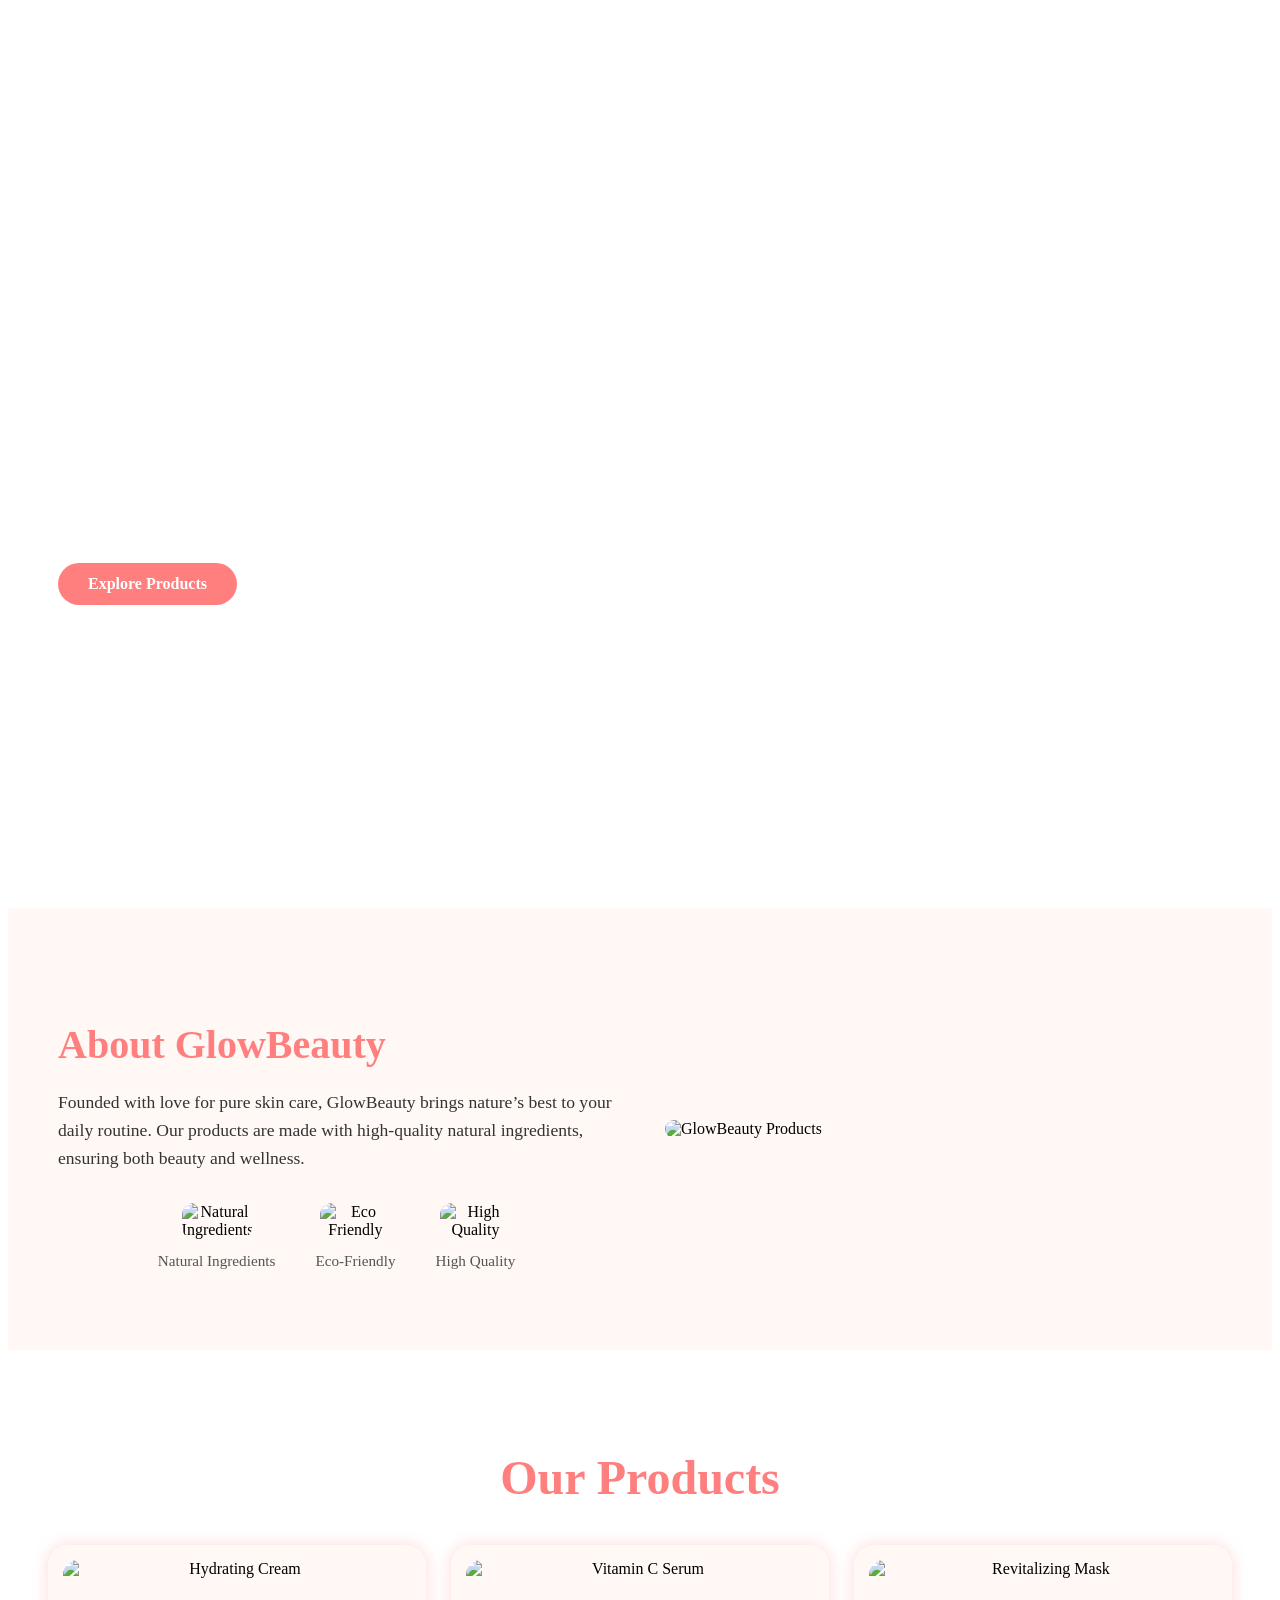
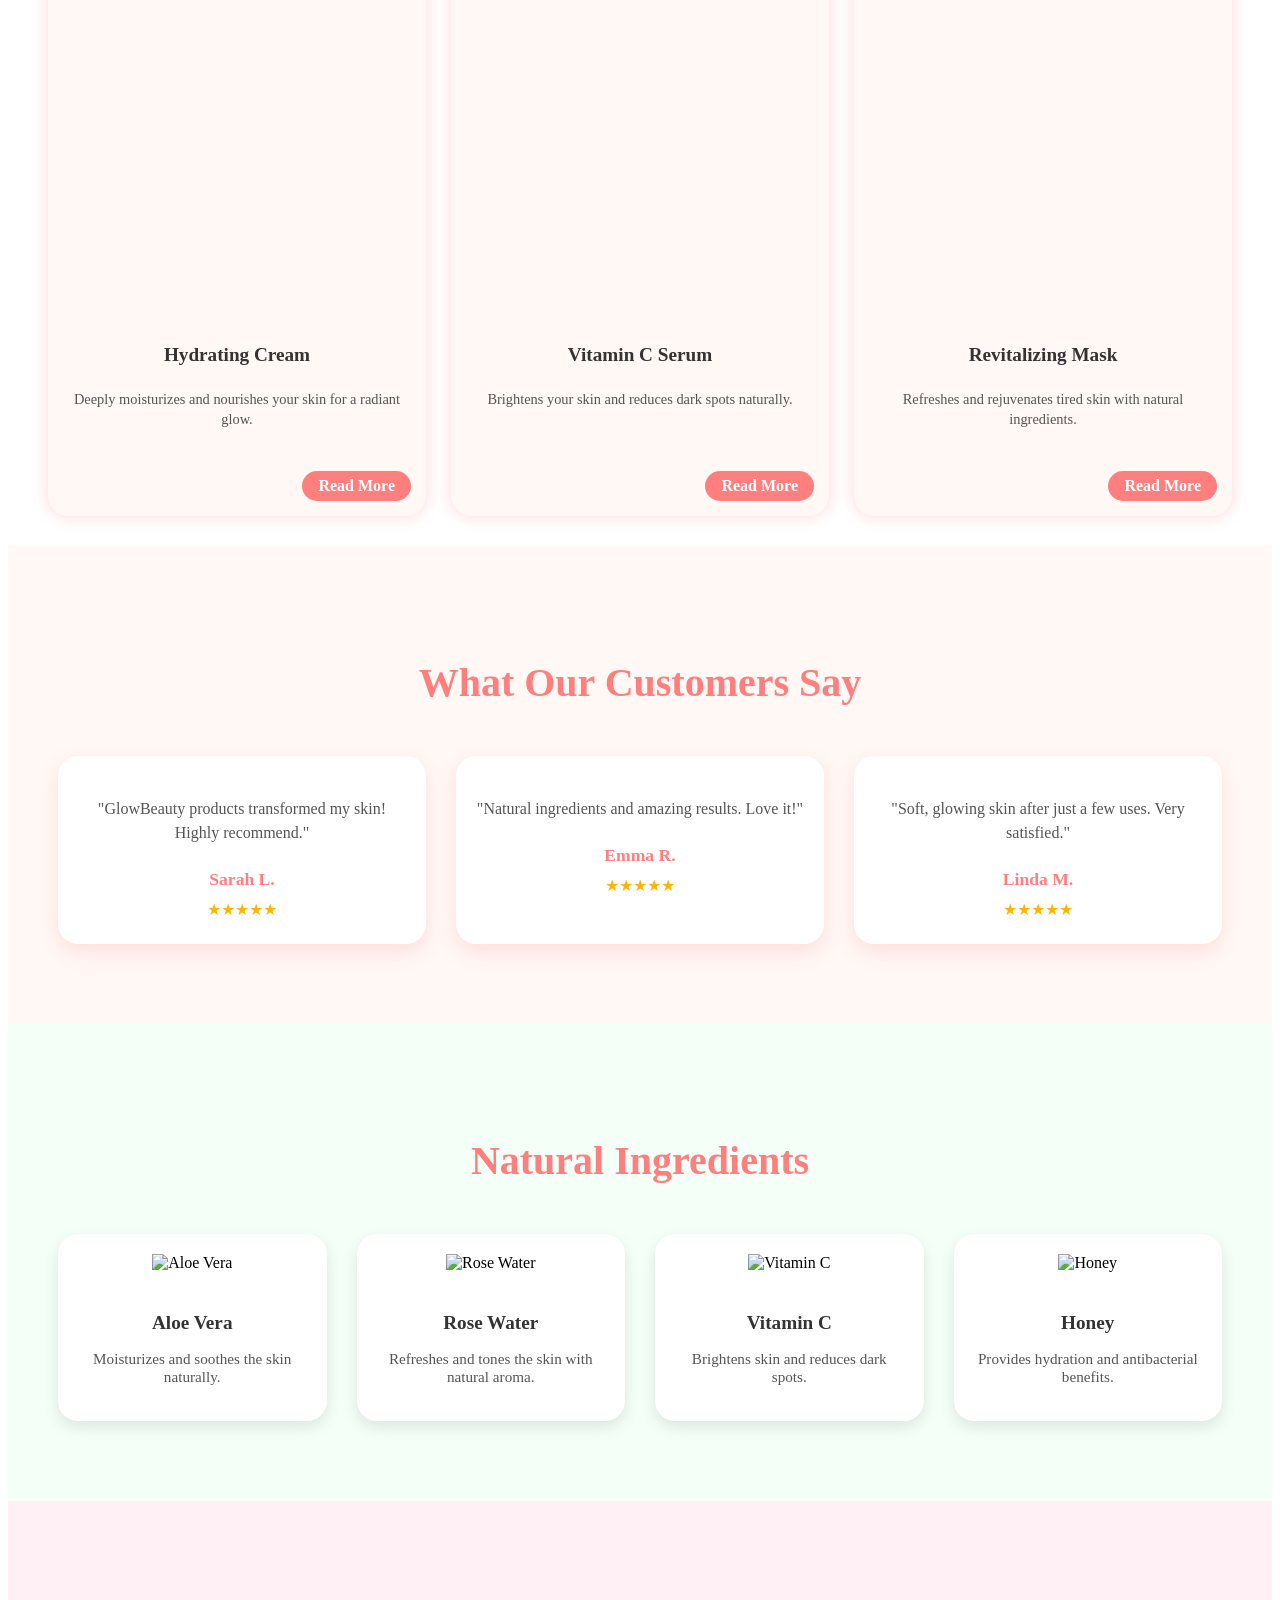
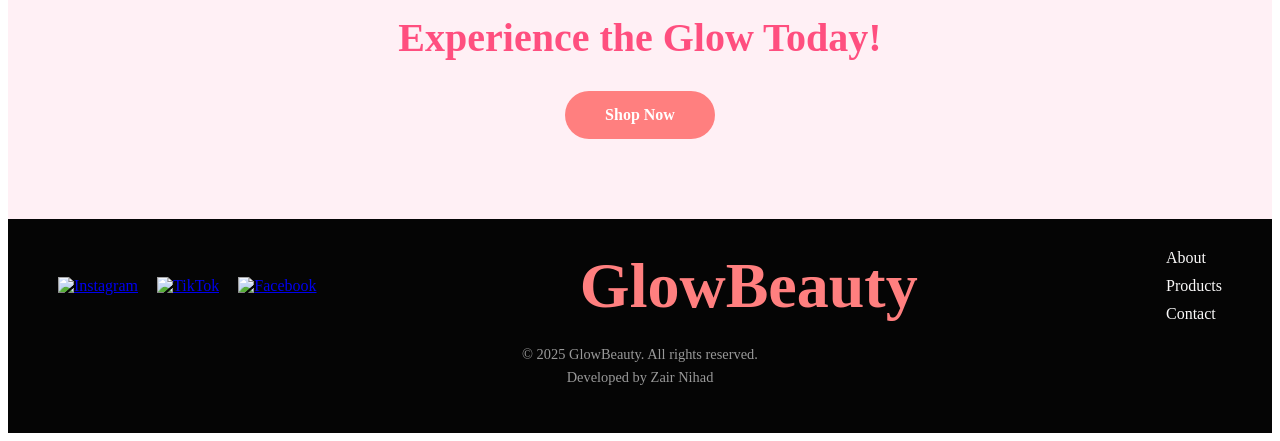
==== index.html @ d85ca3d1 "Improve mobile responsiveness for footer, page proudect" ====
<!DOCTYPE html>
<html lang="en">
<head>
  <meta charset="UTF-8" />
  <meta name="viewport" content="width=device-width, initial-scale=1.0" />
  <title>GlowBeauty - Natural Skincare</title>
  <link rel="stylesheet" href="style.css">
  
</head>
<body>

 <section class="hero">
  <video autoplay muted loop class="hero-video">
    <source src="images/beautyVedio.mp4" type="video/mp4">
    Your browser does not support HTML5 video.
  </video>
  <div class="hero-content">
    <h1>GlowBeauty</h1>
    <h2>Pure Beauty, Naturally</h2>
    <p>We bring nature’s best to your daily skincare routine.</p>
    <a href="#products" class="btn">Explore Products</a>
  </div>
</section>

<section class="about" id="about">
  <div class="about-container">
    <div class="about-text animate-left-once">
      <h2>About GlowBeauty</h2>
      <p>
        Founded with love for pure skin care, GlowBeauty brings nature’s best to your daily routine.
        Our products are made with high-quality natural ingredients, ensuring both beauty and wellness.
      </p>
      <div class="icons">
        <div class="icon animate-icon">
          <img src="images/naaa.webp" alt="Natural Ingredients">
          <span>Natural Ingredients</span>
        </div>
        <div class="icon animate-icon">
          <img src="images/eco.jpg" alt="Eco Friendly">
          <span>Eco-Friendly</span>
        </div>
        <div class="icon animate-icon">
          <img src="images/hightquality.png" alt="High Quality">
          <span>High Quality</span>
        </div>
      </div>
    </div>
    <div class="about-image animate-right-once">
      <img src="images/product.webp" alt="GlowBeauty Products">
    </div>
  </div>
</section>


<section class="products" id="products">
  <h2 class="section-title">Our Products</h2>
  <div class="products-grid">

    <div class="product-card">
      <div class="flip-image">
        <img class="front" src="images/pomada.webp" alt="Hydrating Cream">
        <img class="back" src="images/pomada2.webp" alt="Hydrating Cream Back">
      </div>
      <h3>Hydrating Cream</h3>
      <p>Deeply moisturizes and nourishes your skin for a radiant glow.</p>
      <a href="images/products.html" class="btn-readmore">Read More</a>
    </div>

    <div class="product-card">
      <div class="flip-image">
        <img class="front" src="images/seroma.webp" alt="Vitamin C Serum">
        <img class="back" src="images/vitamin2.jpg" alt="Vitamin C Serum Back">
      </div>
      <h3>Vitamin C Serum</h3>
      <p>Brightens your skin and reduces dark spots naturally.</p>
      <a href="products.html" class="btn-readmore">Read More</a>
    </div>

    <div class="product-card">
      <div class="flip-image">
        <img class="front" src="images/img.webp" alt="Revitalizing Mask">
        <img class="back" src="images/seroma2.webp" alt="Revitalizing Mask Back">
      </div>
      <h3>Revitalizing Mask</h3>
      <p>Refreshes and rejuvenates tired skin with natural ingredients.</p>
      <a href="products.html" class="btn-readmore">Read More</a>
    </div>

  </div>
</section>



<section class="testimonials" id="testimonials">
  <h2>What Our Customers Say</h2>
  <div class="testimonials-grid">

    <div class="testimonial-card">
      <p>"GlowBeauty products transformed my skin! Highly recommend."</p>
      <h4>Sarah L.</h4>
      <div class="stars">★★★★★</div>
    </div>

    <div class="testimonial-card">
      <p>"Natural ingredients and amazing results. Love it!"</p>
      <h4>Emma R.</h4>
      <div class="stars">★★★★★</div>
    </div>

    <div class="testimonial-card">
      <p>"Soft, glowing skin after just a few uses. Very satisfied."</p>
      <h4>Linda M.</h4>
      <div class="stars">★★★★★</div>
    </div>

  </div>
</section>

<section class="ingredients" id="ingredients">
  <h2>Natural Ingredients</h2>
  <div class="ingredients-grid">
    <div class="ingredient-card">
      <img src="images/AloeVera.jpeg" alt="Aloe Vera">
      <h4>Aloe Vera</h4>
      <p>Moisturizes and soothes the skin naturally.</p>
    </div>
    <div class="ingredient-card">
      <img src="images/RoseWater.jpeg" alt="Rose Water">
      <h4>Rose Water</h4>
      <p>Refreshes and tones the skin with natural aroma.</p>
    </div>
    <div class="ingredient-card">
      <img src="images/VitaminC.jpeg" alt="Vitamin C">
      <h4>Vitamin C</h4>
      <p>Brightens skin and reduces dark spots.</p>
    </div>
    <div class="ingredient-card">
      <img src="images/Honey.jpg" alt="Honey">
      <h4>Honey</h4>
      <p>Provides hydration and antibacterial benefits.</p>
    </div>
  </div>
</section>

<section class="cta">
  <h2>Experience the Glow Today!</h2>
<a href="products.html" class="btn-cta">Shop Now</a>
</section>

<footer class="footer">
  <div class="footer-container">
    
    <div class="footer-social">
      <a href="#"><img src="images/insta.png" alt="Instagram"></a>
      <a href="#"><img src="images/tiktok.png" alt="TikTok"></a>
      <a href="#"><img src="images/facbook.png" alt="Facebook"></a>
    </div>

    <div class="footer-logo">
      <h2>GlowBeauty</h2>
    </div>

    <div class="footer-links">
      <a href="#about">About</a>
      <a href="#products">Products</a>
      <a href="#contact">Contact</a>
    </div>

  </div>
  <p class="footer-copy">   © 2025 GlowBeauty. All rights reserved.<br>
  Developed by Zair Nihad</p>
</footer>




<script>
 // النصوص والصورة تظهر مرة واحدة عند دخول القسم
const onceElements = document.querySelectorAll('.animate-left-once, .animate-right-once');

const icons = document.querySelectorAll('.animate-icon');

const elementInView = (el, offset = 0) => {
  const elementTop = el.getBoundingClientRect().top;
  return elementTop <= (window.innerHeight || document.documentElement.clientHeight) - offset;
};

// ظهور النصوص والصورة مرة واحدة
const displayOnceElements = () => {
  onceElements.forEach(el => {
    if (elementInView(el, 100)) {
      el.classList.add('visible-once');
    }
  });
};

// ظهور الأيقونات دائمًا عند الدخول أو العودة
const handleIconsAnimation = () => {
  icons.forEach(el => {
    if (elementInView(el, 50)) {
      el.classList.add('visible');
    } else {
      el.classList.remove('visible'); // لإعادة الانيميشن عند العودة
    }
  });
};

// Scroll event
window.addEventListener('scroll', () => {
  displayOnceElements();
  handleIconsAnimation();
});

// نفذ أول مرة عند تحميل الصفحة
displayOnceElements();
handleIconsAnimation();

</script>


</body>
</html>
---- style.css ----
.hero {
  position: relative;
  width: 100%;
  height: 100vh; /* يغطي كامل الشاشة */
  overflow: hidden;
}

.hero-video {
  position: absolute;
  top: 0;
  left: 0;
  width: 100%;
  height: 100%;
  object-fit: cover; /* يملأ الفيديو بدون تشويه */
  z-index: -1; /* خلف المحتوى */
}

.hero-content {
  position: relative;
  display: flex;
  flex-direction: column;
  justify-content: center;
  align-items: flex-start; /* النص على اليسار */
  height: 100%;
  padding-left: 50px;
  color: #fff;
  max-width: 600px;
}

.hero-content .logo {
  width: 80px;
  margin-bottom: 20px;

}

.hero-content h1 {
  font-size: 3rem;
  margin-bottom: 20px;
}

.hero-content p {
  font-size: 1.2rem;
  margin-bottom: 30px;
}

.hero-content .btn {
  display: inline-block;
  padding: 12px 30px;
  background-color: #ff7f7f; /* وردي فاتح */
  color: #fff;
  text-decoration: none;
  font-weight: bold;
  border-radius: 30px;
  transition: background 0.3s;
}

.hero-content .btn:hover {
  background-color: #ff4f4f;
}
.about {
  padding: 80px 50px;
  background-color: #fff8f5;
}

.about-container {
  display: flex;
  align-items: center;
  justify-content: space-between;
  flex-wrap: wrap;
  gap: 50px;
}

.about-text {
  flex: 1;
  min-width: 300px;
}

.about-text h2 {
  font-size: 2.5rem;
  margin-bottom: 20px;
  color: #ff7f7f;
}

.about-text p {
  font-size: 1.1rem;
  margin-bottom: 30px;
  line-height: 1.6;
  color: #333;
}

.icons {
  display: flex;
  gap: 40px; /* المسافة بين كل أيقونة */
  justify-content: center; /* توسيط جميع الأيقونات */
  flex-wrap: wrap; /* لتكون مرنة على الشاشات الصغيرة */
}

.icon {
  display: flex;
  flex-direction: column; /* نص تحت الصورة */
  align-items: center;
  text-align: center;
  max-width: 120px; /* عرض موحد لكل أيقونة */
}

.icon img {
  width: 70px;
  margin-bottom: 12px; /* مسافة بين الصورة والنص */
  border-radius: 12px; /* اختيارية لجعل الأيقونة ناعمة */
}

.icon span {
  font-size: 0.95rem;
  color: #555;
  font-weight: 500;
  line-height: 1.3;
}

.about-image {
  flex: 1;
  min-width: 300px;
}

.about-image img {
  width: 100%;
  border-radius: 20px;
  object-fit: cover;
}

/* Animations for text & image - once */
.animate-left-once {
  opacity: 0;
  transform: translateX(-50px);
  transition: all 1s ease-out;
}

.animate-left-once.visible-once {
  opacity: 1;
  transform: translateX(0);
}

.animate-right-once {
  opacity: 0;
  transform: translateX(50px);
  transition: all 1s ease-out;
}

.animate-right-once.visible-once {
  opacity: 1;
  transform: translateX(0);
}

/* Icons animation - always on scroll */
.animate-icon {
  opacity: 0;
  transform: scale(0.5);
  transition: all 0.8s ease-out;
}

.animate-icon.visible {
  opacity: 1;
  transform: scale(1);
}

.animate-icon:hover {
  transform: scale(1.2) rotate(10deg);
}

.products {
  padding: 60px 40px; /* تقليل padding */
  background-color: #fff;
  text-align: center;
}

.section-title {
  font-size: 3rem; /* حجم كبير */
  color: #ff7f7f; /* لون وردي */
  text-align: center;
  margin-bottom: 40px;
  font-weight: bold;
}

.products-grid {
  display: grid;
  grid-template-columns: repeat(auto-fit, minmax(200px, 1fr)); /* تصغير البطاقات */
  gap: 25px;
}

.product-card {
  background-color: #fff8f5;
  border-radius: 20px;
  padding: 15px; /* تقليل padding */
  box-shadow: 0 0 15px rgba(255,127,127,0.3);
  display: flex;
  flex-direction: column;
  justify-content: space-between;
  transition: transform 0.3s, box-shadow 0.3s;
  height: 100%;
}

.product-card:hover {
  transform: translateY(-8px); /* حركة أقل */
  box-shadow: 0 0 25px rgba(255,127,127,0.5);
}

.product-card img {
  width: 100%;
  border-radius: 12px; /* أصغر قليلاً */
  margin-bottom: 12px;
}

.product-card h3 {
  font-size: 1.2rem; /* أصغر قليلاً */
  color: #333;
  margin-bottom: 8px;
}

.product-card p {
  font-size: 0.9rem; /* أصغر قليلاً */
  color: #555;
  margin-bottom: 12px;
  line-height: 1.4;
  flex-grow: 1;
}

.product-card .btn-readmore {
  align-self: flex-end;
  padding: 6px 16px; /* أصغر قليلاً */
  background-color: #ff7f7f;
  color: #fff;
  text-decoration: none;
  border-radius: 25px;
  font-weight: bold;
  transition: background 0.3s;
}

.product-card .btn-readmore:hover {
  background-color: #ff4f4f;
}
.flip-image {
  position: relative;
  width: 100%;
  height: 350px; /* ارتفاع ثابت للصورة */
  perspective: 1000px;
  margin-bottom: 15px;
}

.flip-image img {
  width: 100%;
  height: 100%;
  border-radius: 15px;
  backface-visibility: hidden;
  position: absolute;
  top: 0;
  left: 0;
  transition: transform 0.8s;
}

.flip-image .back {
  transform: rotateY(180deg);
}

.flip-image:hover .front {
  transform: rotateY(180deg);
}

.flip-image:hover .back {
  transform: rotateY(0deg);
}

.testimonials {
  padding: 80px 50px;
  background-color: #fff8f5;
  text-align: center;
}

.testimonials h2 {
  font-size: 2.5rem;
  color: #ff7f7f;
  margin-bottom: 50px;
}

/* شبكة البطاقات */
.testimonials-grid {
  display: grid;
  grid-template-columns: repeat(auto-fit, minmax(280px, 1fr));
  gap: 30px;
}

/* تصميم كل بطاقة */
.testimonial-card {
  background-color: #fff;
  padding: 25px 20px;
  border-radius: 20px;
  box-shadow: 0 8px 20px rgba(255,127,127,0.2);
  transition: transform 0.3s, box-shadow 0.3s;
}

.testimonial-card:hover {
  transform: translateY(-5px);
  box-shadow: 0 12px 25px rgba(255,127,127,0.35);
}

.testimonial-card p {
  font-size: 1rem;
  color: #555;
  margin-bottom: 15px;
  line-height: 1.5;
}

.testimonial-card h4 {
  font-size: 1.1rem;
  color: #ff7f7f;
  margin-bottom: 10px;
  font-weight: bold;
}

.stars {
  color: #ffb400;
  font-size: 1rem;
}



.ingredients {
  padding: 80px 50px;
  background-color: #f4fff7; /* أخضر فاتح هادئ */
  text-align: center;
}

.ingredients h2 {
  font-size: 2.5rem;
  color: #ff7f7f;
  margin-bottom: 50px;
}

.ingredients-grid {
  display: grid;
  grid-template-columns: repeat(auto-fit, minmax(200px, 1fr));
  gap: 30px;
}

.ingredient-card {
  background-color: #fff;
  border-radius: 20px;
  padding: 20px;
  box-shadow: 0 6px 15px rgba(0,0,0,0.1);
  transition: transform 0.3s;
}

.ingredient-card:hover {
  transform: translateY(-10px);
}

.ingredient-card img {
  width: 60px;
  margin-bottom: 15px;
}

.ingredient-card h4 {
  font-size: 1.2rem;
  margin-bottom: 10px;
  color: #333;
}

.ingredient-card p {
  font-size: 0.95rem;
  color: #555;
}

.cta {
  padding: 80px 50px;
  background-color: #fff0f5; /* خلفية وردية فاتحة */
  text-align: center;
}

.cta h2 {
  font-size: 2.5rem;
  margin-bottom: 30px;
  color: #ff4f7f;
}

.btn-cta {
  display: inline-block;
  padding: 15px 40px;
  background-color: #ff7f7f;
  color: #fff;
  font-weight: bold;
  text-decoration: none;
  border-radius: 30px;
  transition: background 0.3s;
}

.btn-cta:hover {
  background-color: #ff4f4f;
}
.footer {
  background-color: #050505;
  padding: 30px 50px;
  color: #333;
}

.footer-container {
  display: flex;
  align-items: center;
  justify-content: space-between;
  flex-wrap: wrap;
}

/* أيقونات التواصل */
.footer-social a {
  margin-right: 15px;
  display: inline-block;
}

.footer-social img {
  width: 30px;
  height: 30px;
  transition: transform 0.3s;
}

.footer-social a:hover img {
  transform: scale(1.2);
}

/* اسم الموقع في الوسط */
.footer-logo h2 {
  color: #ff7f7f;
  font-size: 4rem;
  margin: 0;
  text-align: center;
  flex: 1;
}

/* روابط Footer على اليمين */
.footer-links {
  display: flex;
  flex-direction: column;
  gap: 10px;
}

.footer-links a {
  text-decoration: none;
  color: #faf9f9;
  transition: color 0.3s;
}

.footer-links a:hover {
  color: #ff7f7f;
}

/* حقوق الطبع أسفل Footer */
.footer-copy {
  text-align: center;
  margin-top: 20px;
  font-size: 0.9rem;
  color: #999;
}
.footer-copy {
  line-height: 1.6;
}


/* Responsive */
@media (max-width: 768px) {

  .footer {
    padding: 25px 20px;
  }

  .footer-container {
    flex-direction: column;
    align-items: center;
    text-align: center;
    gap: 25px;
  }

  .footer-social {
    display: flex;
    justify-content: center;
    gap: 20px;
    order: 1;
  }

  .footer-social img {
    width: 26px;
    height: 26px;
  }

  .footer-logo h2 {
    font-size: 2.2rem; 
    order: 2;
  }

  .footer-links {
    flex-direction: row;
    gap: 20px;
    order: 3;
  }

  .footer-links a {
    font-size: 0.95rem;
  }

  /* حقوق الطبع */
  .footer-copy {
    font-size: 0.8rem;
    margin-top: 25px;
  }
}
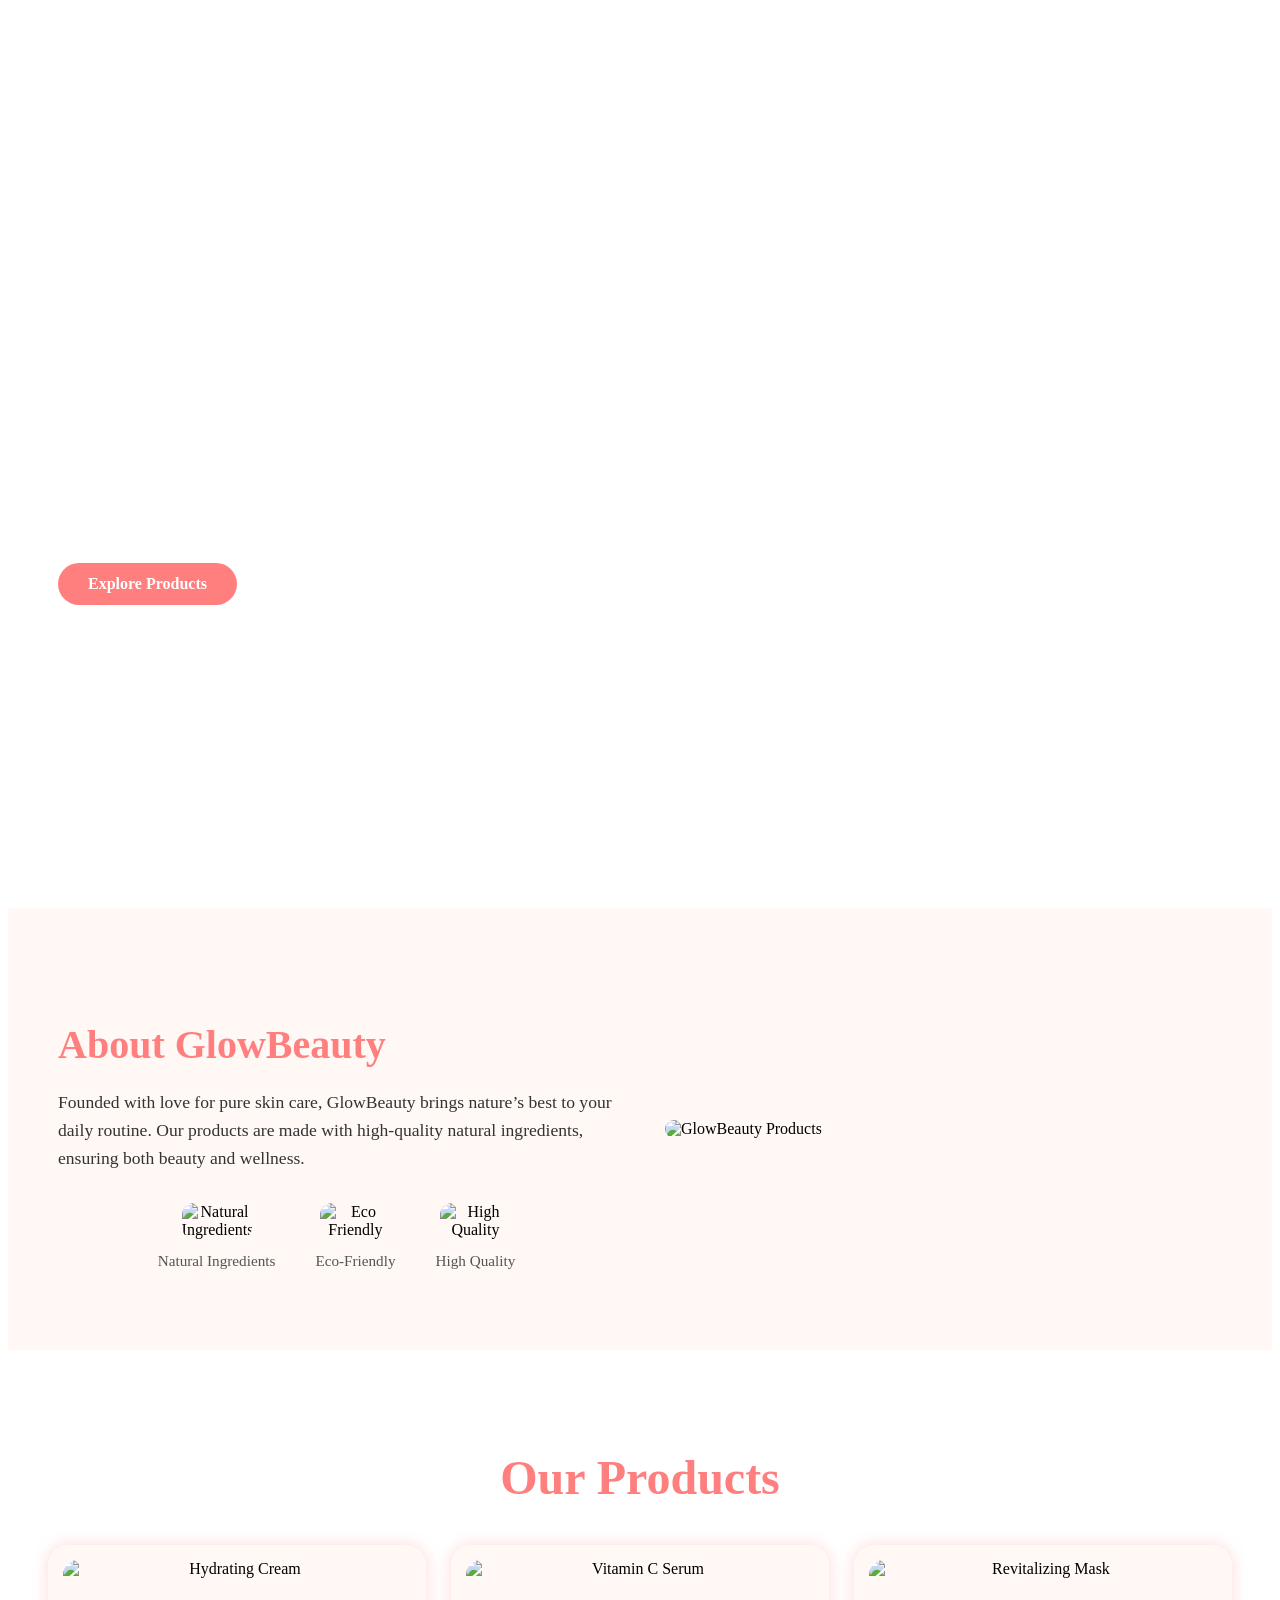
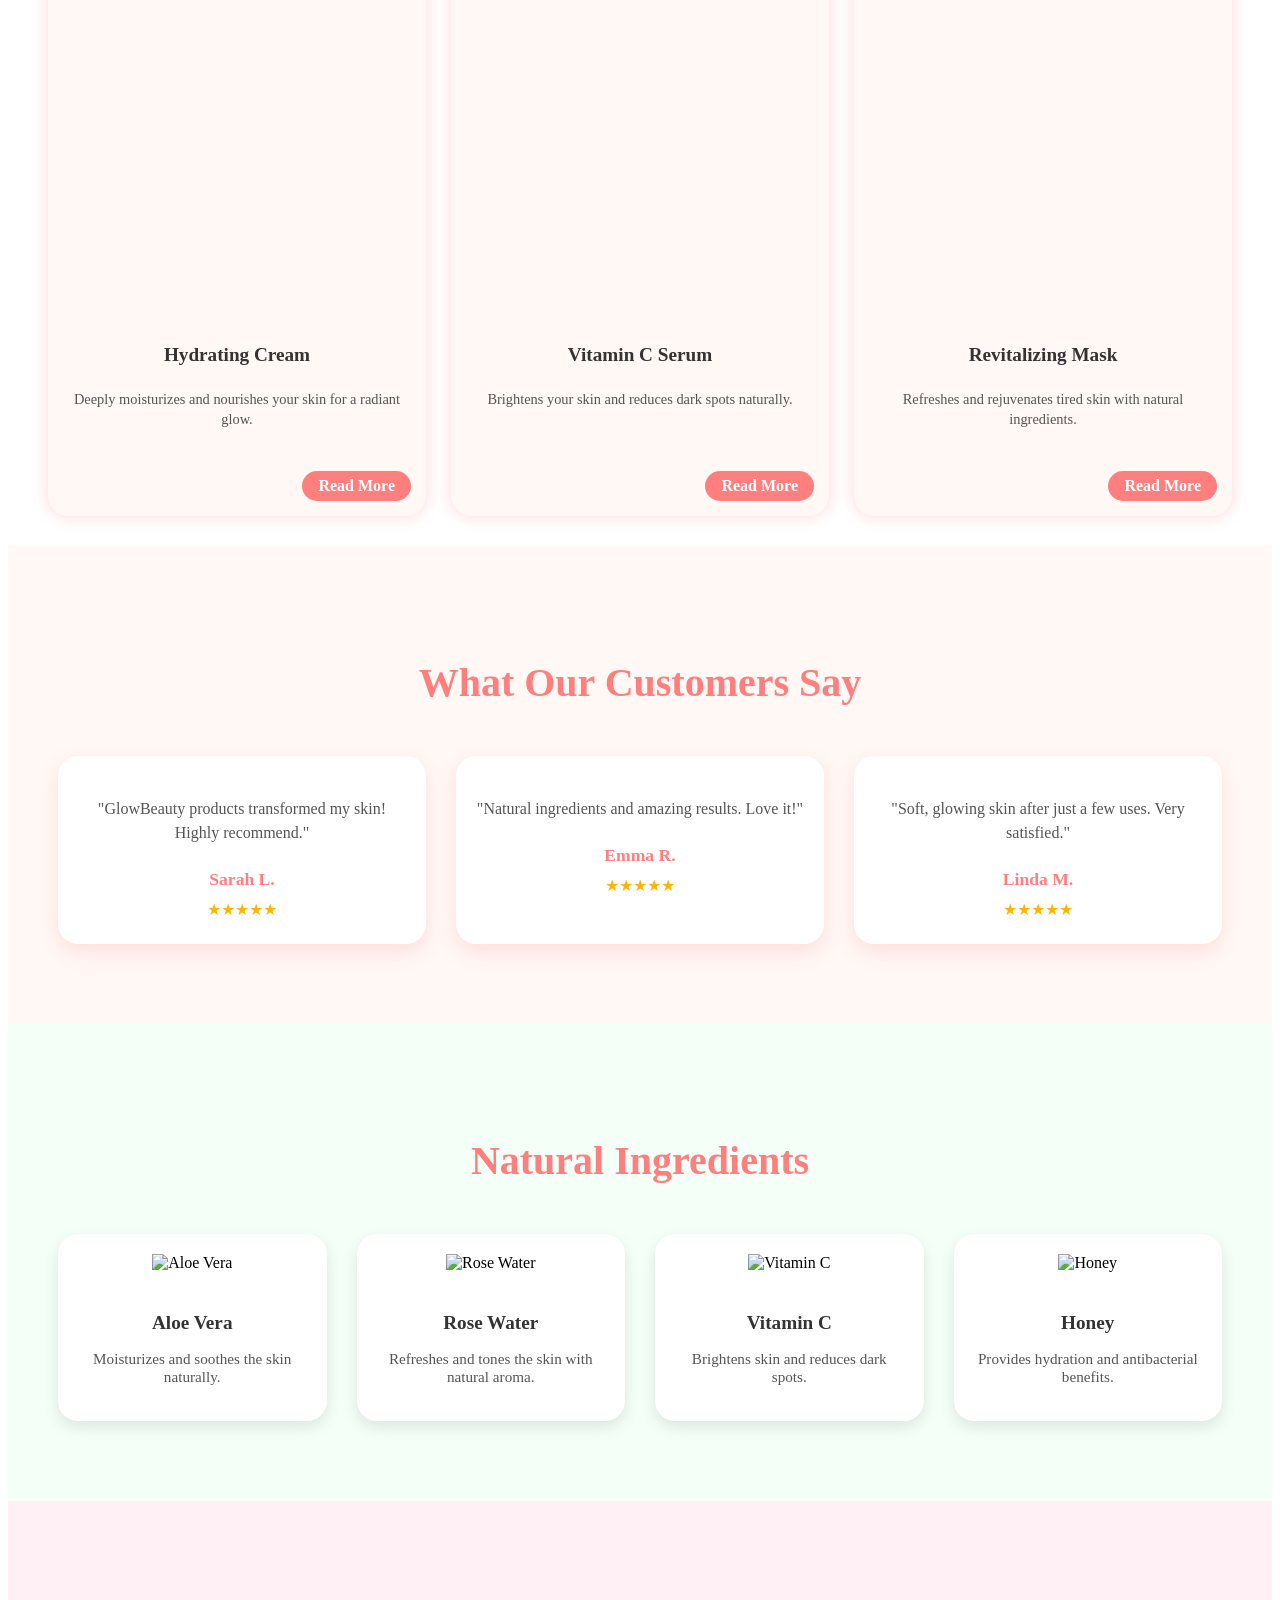
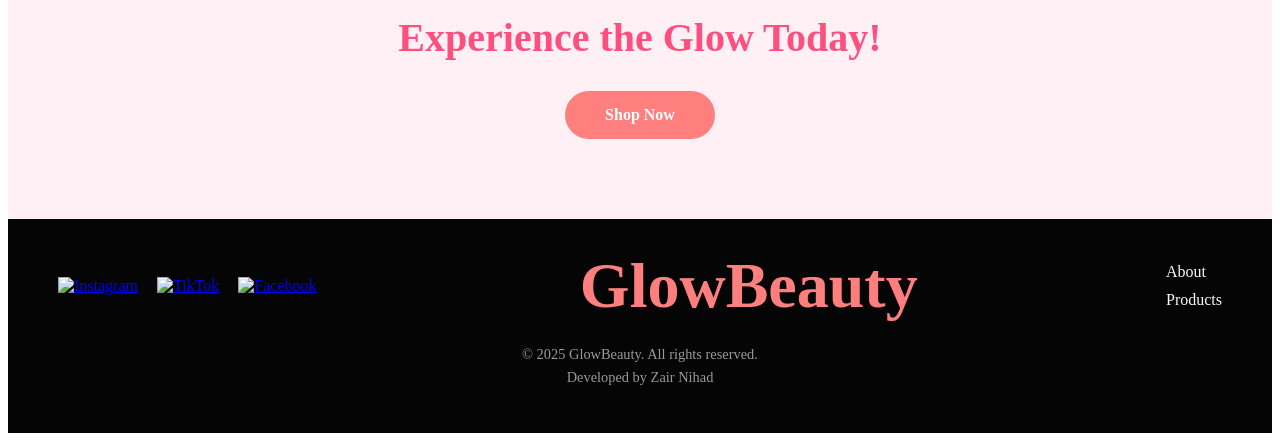
==== commit 9faf3f2b: "Improve mobile responsiveness" ====
--- a/index.html
+++ b/index.html
@@ -163,7 +163,6 @@
     <div class="footer-links">
       <a href="#about">About</a>
       <a href="#products">Products</a>
-      <a href="#contact">Contact</a>
     </div>
 
   </div>
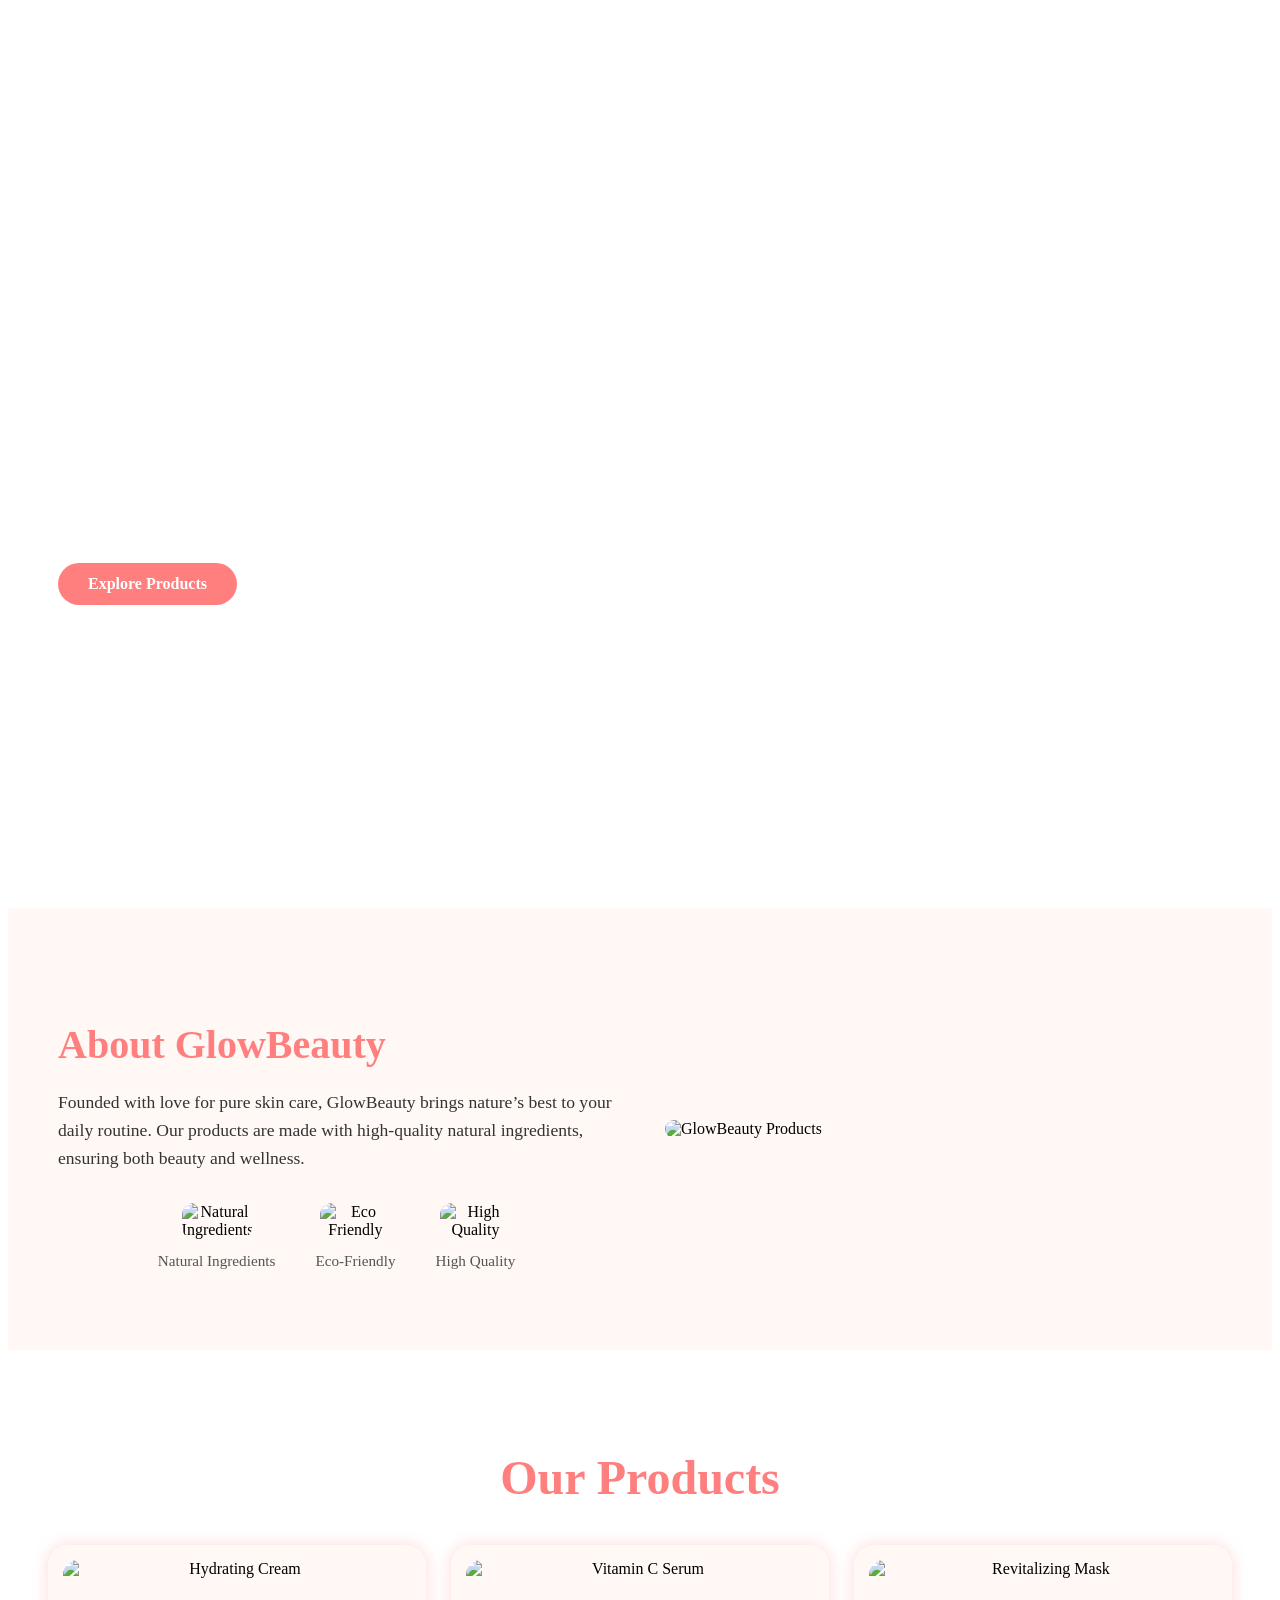
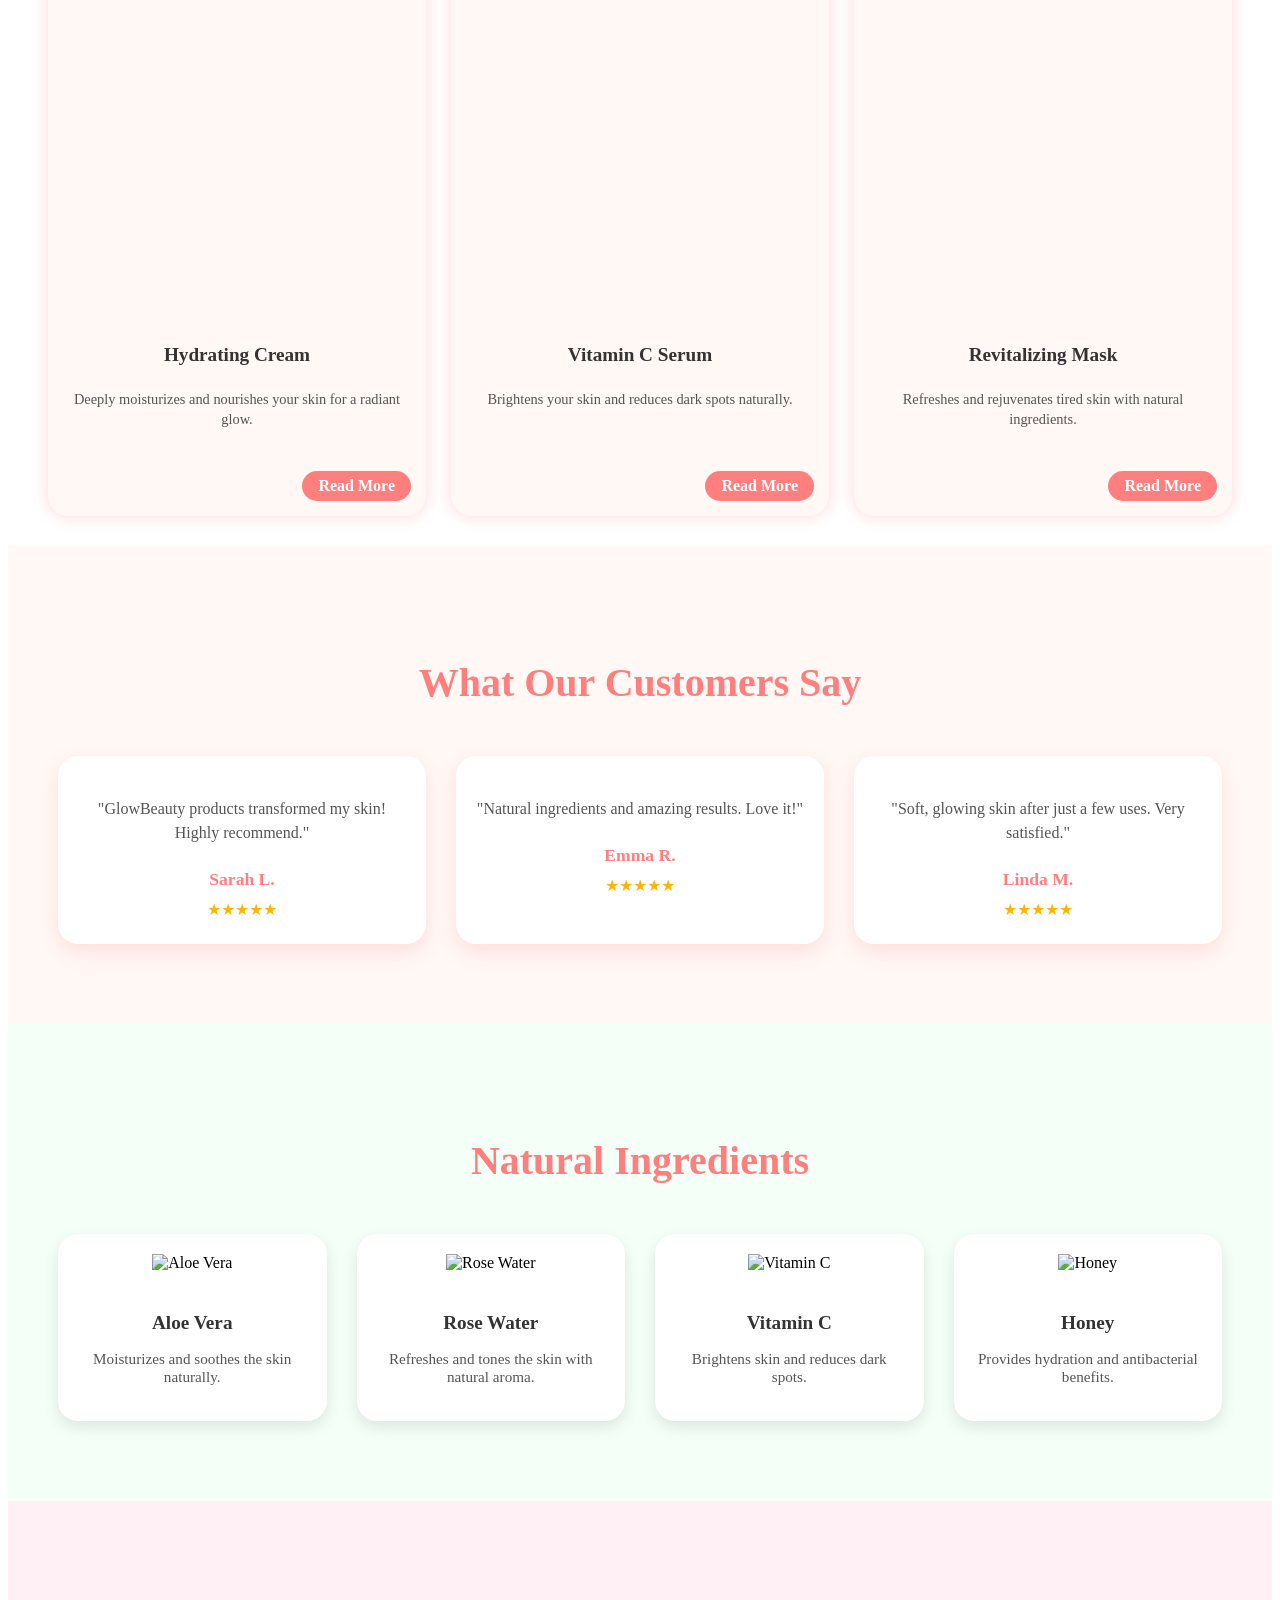
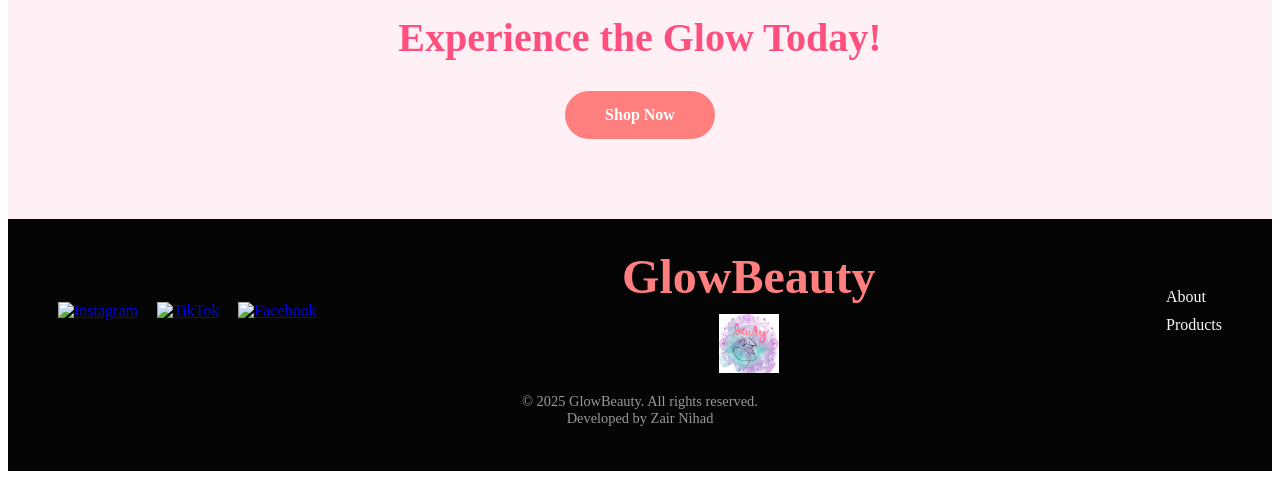
==== commit 03001d25: "Modifier Footer" ====
--- a/index.html
+++ b/index.html
@@ -3,7 +3,9 @@
 <head>
   <meta charset="UTF-8" />
   <meta name="viewport" content="width=device-width, initial-scale=1.0" />
-  <title>GlowBeauty - Natural Skincare</title>
+  <title>GlowBeauty </title>
+  <link rel="icon" type="image/png" href="images/logo.png">
+
   <link rel="stylesheet" href="style.css">
   
 </head>
@@ -156,8 +158,10 @@
       <a href="#"><img src="images/facbook.png" alt="Facebook"></a>
     </div>
 
-    <div class="footer-logo">
+   <div class="footer-logo">
       <h2>GlowBeauty</h2>
+      <img src="images/logo.png" alt="GlowBeauty Logo" class="footer-logo-img">
+
     </div>
 
     <div class="footer-links">
--- a/style.css
+++ b/style.css
@@ -394,7 +394,7 @@
 .btn-cta:hover {
   background-color: #ff4f4f;
 }
-.footer {
+footer {
   background-color: #050505;
   padding: 30px 50px;
   color: #333;
@@ -423,16 +423,26 @@
   transform: scale(1.2);
 }
 
-/* اسم الموقع في الوسط */
+/* اسم الموقع */
+.footer-logo {
+  text-align: center;
+  flex: 1;
+}
+
 .footer-logo h2 {
   color: #ff7f7f;
-  font-size: 4rem;
+  font-size: 3rem; /* أصغر قليلاً من قبل */
   margin: 0;
-  text-align: center;
-  flex: 1;
-}
-
-/* روابط Footer على اليمين */
+  margin-bottom: 10px;
+}
+
+.footer-logo-img {
+  width: 60px; /* حجم أصغر */
+  display: block;
+  margin: 0 auto; /* تحت الاسم */
+}
+
+/* روابط Footer */
 .footer-links {
   display: flex;
   flex-direction: column;
@@ -456,14 +466,9 @@
   font-size: 0.9rem;
   color: #999;
 }
-.footer-copy {
-  line-height: 1.6;
-}
-
-
-/* Responsive */
+
+/* ================= MOBILE RESPONSIVE ================= */
 @media (max-width: 768px) {
-
   .footer {
     padding: 25px 20px;
   }
@@ -471,40 +476,41 @@
   .footer-container {
     flex-direction: column;
     align-items: center;
+    gap: 20px;
+  }
+
+  .footer-social {
+    order: 1;
+    justify-content: center;
+  }
+
+  .footer-logo {
+    order: 2;
     text-align: center;
-    gap: 25px;
-  }
-
-  .footer-social {
-    display: flex;
+  }
+
+  .footer-logo h2 {
+    font-size: 2.2rem; /* أصغر للهاتف */
+  }
+
+  .footer-logo-img {
+    width: 50px; /* أصغر قليلاً للهاتف */
+  }
+
+  .footer-links {
+    order: 3;
+    flex-direction: row; /* روابط بشكل أفقي للهاتف */
+    gap: 15px;
     justify-content: center;
-    gap: 20px;
-    order: 1;
-  }
-
-  .footer-social img {
-    width: 26px;
-    height: 26px;
-  }
-
-  .footer-logo h2 {
-    font-size: 2.2rem; 
-    order: 2;
-  }
-
-  .footer-links {
-    flex-direction: row;
-    gap: 20px;
-    order: 3;
+    flex-wrap: wrap;
   }
 
   .footer-links a {
-    font-size: 0.95rem;
-  }
-
-  /* حقوق الطبع */
+    font-size: 0.9rem;
+  }
+
   .footer-copy {
     font-size: 0.8rem;
-    margin-top: 25px;
-  }
-}
+    margin-top: 15px;
+  }
+}
